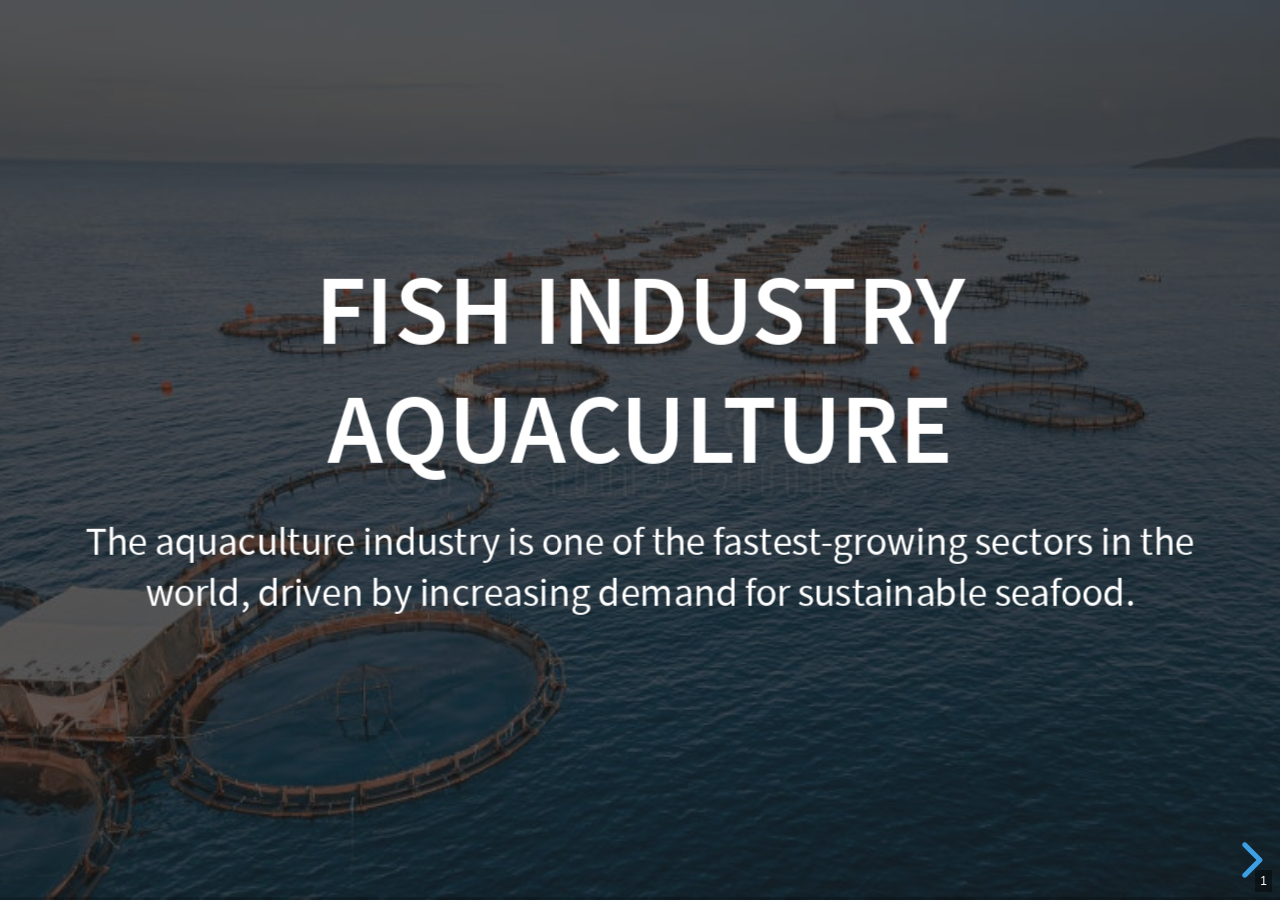
==== index.html @ e4444623 "Deploying to gh-pages from @ AASanchezA/aquaculture-industry-lightning-talk@790b22c3489206815e1333be" ====
<!doctype html>
<html lang="en">
  <head>
    <meta charset="utf-8" />
    <meta name="viewport" content="width=device-width, initial-scale=1.0, maximum-scale=1.0, user-scalable=no" />

    <title>reveal-md</title>
    <link rel="shortcut icon" href="./favicon.ico" />
    <link rel="stylesheet" href="./dist/reset.css" />
    <link rel="stylesheet" href="./dist/reveal.css" />
    <link rel="stylesheet" href="./dist/theme/black.css" id="theme" />
    <link rel="stylesheet" href="./css/highlight/base16/zenburn.css" />

    <link rel="stylesheet" href="./_assets/style.css" />
  </head>
  <body>
    <div class="reveal">
      <div class="slides">
        <section data-markdown data-separator="\r?\n---\r?\n" data-separator-vertical="\r?\n----\r?\n">
          <textarea data-template>
            

# Fish Industry Aquaculture

<!-- .slide: data-background="img/background-title.jpg" data-background-opacity="0.3" -->

The aquaculture industry is one of the fastest-growing sectors in the world, driven by increasing demand for sustainable seafood.

Note: Welcome the audience and introduce the topic of aquaculture growth.

---

## My Background: The FishScan Project

<div style="display: flex; align-items: center; justify-content: space-around;">
  <img src="https://web.archive.org/web/20141217042105im_/http://fishscanproject.com/var/ezwebin_site/storage/images/media/eu-prosjektweb/fishscan3/final-meeting/120514-1-eng-GB/Final-meeting_large.jpg" alt="FishScan Project Team" width="300">
  <img src="img/rigsetup.png" alt="Underwater Rig Setup" width="150">
</div>

- **Innovation:** Transitioned from manual sampling to **Automated 3D Biomass Estimation**.
- **Sensor Fusion:** Combined **Time-of-Flight (TOF) depth data** with **2D CCD intensity** to solve depth-invariance.
- **Challenges:** Engineered solutions for articulated deformations, viewpoint variations, and underwater occlusions.
- **Impact:** Focused on the critical industry need for precise pre-harvest size distribution (essential for **80% of sales**).

Note: My work involved building a multi-stage pipeline: Fish Detection → Contour Extraction → Volume-Biomass Estimation, utilizing Deformable Part Models (DPM) for aquatic species.

---

## Current State of the Sector

<!-- .slide: data-background="img/background-current-state.jpg" data-background-opacity="0.2" -->

- Crucial component for sustainable seafood.
- Minimizes environmental impact.
- Faces challenges: disease outbreaks, feed costs, environmental concerns.

Note: Highlight the critical role of aquaculture as an alternative to wild-caught fish.

---

## Companies and Technologies

Summary of leading companies and technologies in the space:

- [**Stingray**](https://www.stingray.no): AI-guided laser sea lice removal and monitoring.
- [**Tidal**](https://www.tidalx.ai): AI-driven feed optimization and underwater robotics.
- [**Aquabyte**](https://www.aquabyte.ai): AI-powered underwater monitoring and analytics.
- [**OptoScale**](https://optoscale.no): Real-time biomass and welfare monitoring via the Bioscope.

Note: These companies represent the forefront of digital transformation in aquaculture.

---

## Stingray

<video data-autoplay loop muted width="100%" height="300px">
  <source src="https://stingrayonline.no/assets/bg-large-DDQn_ZKe.mp4" type="video/mp4">
</video>

<a href="https://www.stingray.no/en/technology/" target="_blank">Discover Stingray Technology</a>

- **Laser Sea Lice Removal:** Identifying parasites in real-time and firing laser pulses to kill them without harming the fish.
- **Real-time AI:** Stereo camera vision identifies parasites in milliseconds.
- **24/7 Monitoring:** Tracks biomass and welfare via Stingray Online.

Note: Stingray takes a direct, active approach to pest control using robotics and lasers, shifting from passive monitoring to active intervention.

---

## Tidal (Alphabet's X)

<div style="display: flex; align-items: center; justify-content: space-between;">
  <div style="flex: 1.5; text-align: left;">
    <video data-autoplay loop muted width="100%" height="auto">
      <source src="https://cdn.prod.website-files.com/66268f7920153766c84384ba/662c17d5b7209e4591a5b1b3_color-fish-trim3-transcode.mp4" type="video/mp4">
    </video>
    <iframe data-src="https://cdn.prod.website-files.com/66268f7920153766c84384ba/662dceab74811b48b7482b9e_fish-detection-without-fish-bg.svg" width="100%" height="200px"></iframe>
  </div>
  <div style="flex: 1; padding-left: 20px; font-size: 0.8em; text-align: left;">
    <ul>
      <li><strong>Autonomous Feeding:</strong> AI-driven optimization to reduce waste.</li>
      <li><strong>Biomass Estimation:</strong> Continuous, real-time growth monitoring.</li>
      <li><strong>Sea Lice Detection:</strong> Automated health tracking.</li>
    </ul>
  </div>
</div>

Note: Tidal was incubated at Alphabet's X and focuses on using advanced robotics and AI to reduce the environmental impact of fish farming through optimized feeding.

---

## Aquabyte

<div style="display: flex; align-items: flex-start; justify-content: space-between;">
  <div style="flex: 1.5; text-align: left;">
    <video data-autoplay loop muted width="100%" height="auto">
      <source src="https://rsgjqecbrdknpbviteei.supabase.co/storage/v1/object/public/supabase-payload/media/homepage-new-video.mp4" type="video/mp4">
    </video>
    <a href="https://www.aquabyte.ai/categories/our-solution" target="_blank">Discover Aquabyte Technology</a>
  </div>
  <div style="flex: 1; padding-left: 20px; font-size: 0.7em; text-align: left;">
    <p><strong>Product:</strong> Hammerhead Camera & AI Platform</p>
    <ul>
      <li><strong>Technology:</strong> Captures 1M+ images daily, self-cleaning hardware.</li>
      <li><strong>AI Features:</strong> Sea lice counting, biomass estimation, welfare monitoring.</li>
      <li><strong>Hardware:</strong> 
        <ul>
          <li>Hammerhead Camera: Underwater unit.</li>
          <li>Cabinet: Pen-side cloud gateway.</li>
          <li>Winch: Remote repositioning.</li>
        </ul>
      </li>
    </ul>
  </div>
</div>

Note: Aquabyte uses hardware-software integration. Their Hammerhead camera connects to cloud ML to provide actionable insights without manual handling. The hardware is designed for extreme underwater conditions with self-cleaning technology.

---

## OptoScale

<div style="display: flex; align-items: flex-start; justify-content: space-between;">
  <div style="flex: 1.5; text-align: left;">
    <video data-autoplay loop muted width="100%" height="auto">
      <source src="https://optoscale.no/wp-content/uploads/2021/08/optoscale_banner_web_v01_1_2.mp4" type="video/mp4">
    </video>
  </div>
  <div style="flex: 1; padding-left: 20px; font-size: 0.7em; text-align: left;">
    <img src="https://optoscale.no/wp-content/uploads/2021/08/BioScope-Transparent-800px-ref.png" alt="BioScope Hardware" width="300">
  </div>
</div>

<a href="https://optoscale.no/how-it-works/?lang=en" target="_blank">Discover OptoScale Technology</a>

- **Biomass Estimation:** Automating weight and growth tracking.
- **Sea Lice Counting:** Accurately measuring infestation levels.
- **Welfare Assessments:** Monitoring respiration and swimming behavior.

Note: The Bioscope hardware is designed to capture tens of thousands of images daily for comprehensive health tracking without manual handling.

---

## Technologies and Options for Growth

<div style="display: flex; align-items: center; justify-content: space-between;">
  <div style="flex: 1.5; text-align: left;">
    <iframe src="https://ourworldindata.org/grapher/aquaculture-farmed-fish-production?tab=map" loading="lazy" style="width: 100%; height: 500px; border: 0px none;" allow="web-share; clipboard-write"></iframe>
    <small>Source: <a href="https://ourworldindata.org/fish-and-overfishing" target="_blank">Our World in Data</a></small>
  </div>
  <div style="flex: 1; padding-left: 20px; font-size: 0.8em; text-align: left;">
    <ul>
      <li><strong>Role of computer vision:</strong> Addressing challenges of scale and sustainability.</li>
      <li><strong>Innovative solutions:</strong> Driving continued, efficient growth.</li>
      <li><strong>Long-term impact:</strong> Ensuring the viability of the industry.</li>
    </ul>
  </div>
</div>

Note: Emphasize that innovation is not just for efficiency but for long-term survival.

---

## Conclusion

<!-- .slide: data-background="img/background-conclusion.jpg" data-background-opacity="0.2" -->

The fish industry aquaculture sector is at a crossroads where technology like computer vision will be the key to sustainable growth.

Note: Summarize the main points and call for continued innovation.

          </textarea>
        </section>
      </div>
    </div>

    <script src="./dist/reveal.js"></script>

    <script src="./mermaid/dist/mermaid.min.js"></script>

    <script src="./plugin/markdown/markdown.js"></script>
    <script src="./plugin/highlight/highlight.js"></script>
    <script src="./plugin/zoom/zoom.js"></script>
    <script src="./plugin/notes/notes.js"></script>
    <script src="./plugin/math/math.js"></script>
    <script>
      function extend() {
        var target = {};
        for (var i = 0; i < arguments.length; i++) {
          var source = arguments[i];
          for (var key in source) {
            if (source.hasOwnProperty(key)) {
              target[key] = source[key];
            }
          }
        }
        return target;
      }

      // default options to init reveal.js
      var defaultOptions = {
        controls: true,
        progress: true,
        history: true,
        center: true,
        transition: 'default', // none/fade/slide/convex/concave/zoom
        slideNumber: true,
        highlight: {
          highlightOnLoad: false
        },
        plugins: [
          RevealMarkdown,
          RevealHighlight,
          RevealZoom,
          RevealNotes,
          RevealMath
        ]
      };

      // options from URL query string
      var queryOptions = Reveal().getQueryHash() || {};

      var options = extend(defaultOptions, {"_":["slides.md"],"static":"dist"}, queryOptions);
    </script>


    <script>
      Reveal.initialize(options);
      Reveal.addEventListener('ready', function (event) {
        const blocks = Reveal.getRevealElement().querySelectorAll('pre code:not(.mermaid)');
        const hlp = Reveal.getPlugin('highlight');
        blocks.forEach(hlp.highlightBlock);
      });
    </script>

    <script>
      const mermaidOptions = extend({ startOnLoad: false }, {});
      mermaid.startOnLoad = false;
      mermaid.initialize(mermaidOptions);
      const cb = function (event) {
        mermaid.init(mermaidOptions, '.stack.present > .present pre code.mermaid');
        mermaid.init(mermaidOptions, '.slides > .present:not(.stack) pre code.mermaid');
      }
      Reveal.addEventListener('ready', cb);
      Reveal.addEventListener('slidetransitionend', cb);
    </script>
  </body>
</html>
---- dist/theme/black.css ----
/**
 * Black theme for reveal.js. This is the opposite of the 'white' theme.
 *
 * By Hakim El Hattab, http://hakim.se
 */
@import url(./fonts/source-sans-pro/source-sans-pro.css);
section.has-light-background, section.has-light-background h1, section.has-light-background h2, section.has-light-background h3, section.has-light-background h4, section.has-light-background h5, section.has-light-background h6 {
  color: #222;
}

/*********************************************
 * GLOBAL STYLES
 *********************************************/
:root {
  --r-background-color: #191919;
  --r-main-font: Source Sans Pro, Helvetica, sans-serif;
  --r-main-font-size: 42px;
  --r-main-color: #fff;
  --r-block-margin: 20px;
  --r-heading-margin: 0 0 20px 0;
  --r-heading-font: Source Sans Pro, Helvetica, sans-serif;
  --r-heading-color: #fff;
  --r-heading-line-height: 1.2;
  --r-heading-letter-spacing: normal;
  --r-heading-text-transform: uppercase;
  --r-heading-text-shadow: none;
  --r-heading-font-weight: 600;
  --r-heading1-text-shadow: none;
  --r-heading1-size: 2.5em;
  --r-heading2-size: 1.6em;
  --r-heading3-size: 1.3em;
  --r-heading4-size: 1em;
  --r-code-font: monospace;
  --r-link-color: #42affa;
  --r-link-color-dark: #068de9;
  --r-link-color-hover: #8dcffc;
  --r-selection-background-color: rgba(66, 175, 250, 0.75);
  --r-selection-color: #fff;
  --r-overlay-element-bg-color: 240, 240, 240;
  --r-overlay-element-fg-color: 0, 0, 0;
}

.reveal-viewport {
  background: #191919;
  background-color: var(--r-background-color);
}

.reveal {
  font-family: var(--r-main-font);
  font-size: var(--r-main-font-size);
  font-weight: normal;
  color: var(--r-main-color);
}

.reveal ::selection {
  color: var(--r-selection-color);
  background: var(--r-selection-background-color);
  text-shadow: none;
}

.reveal ::-moz-selection {
  color: var(--r-selection-color);
  background: var(--r-selection-background-color);
  text-shadow: none;
}

.reveal .slides section,
.reveal .slides section > section {
  line-height: 1.3;
  font-weight: inherit;
}

/*********************************************
 * HEADERS
 *********************************************/
.reveal h1,
.reveal h2,
.reveal h3,
.reveal h4,
.reveal h5,
.reveal h6 {
  margin: var(--r-heading-margin);
  color: var(--r-heading-color);
  font-family: var(--r-heading-font);
  font-weight: var(--r-heading-font-weight);
  line-height: var(--r-heading-line-height);
  letter-spacing: var(--r-heading-letter-spacing);
  text-transform: var(--r-heading-text-transform);
  text-shadow: var(--r-heading-text-shadow);
  word-wrap: break-word;
}

.reveal h1 {
  font-size: var(--r-heading1-size);
}

.reveal h2 {
  font-size: var(--r-heading2-size);
}

.reveal h3 {
  font-size: var(--r-heading3-size);
}

.reveal h4 {
  font-size: var(--r-heading4-size);
}

.reveal h1 {
  text-shadow: var(--r-heading1-text-shadow);
}

/*********************************************
 * OTHER
 *********************************************/
.reveal p {
  margin: var(--r-block-margin) 0;
  line-height: 1.3;
}

/* Remove trailing margins after titles */
.reveal h1:last-child,
.reveal h2:last-child,
.reveal h3:last-child,
.reveal h4:last-child,
.reveal h5:last-child,
.reveal h6:last-child {
  margin-bottom: 0;
}

/* Ensure certain elements are never larger than the slide itself */
.reveal img,
.reveal video,
.reveal iframe {
  max-width: 95%;
  max-height: 95%;
}

.reveal strong,
.reveal b {
  font-weight: bold;
}

.reveal em {
  font-style: italic;
}

.reveal ol,
.reveal dl,
.reveal ul {
  display: inline-block;
  text-align: left;
  margin: 0 0 0 1em;
}

.reveal ol {
  list-style-type: decimal;
}

.reveal ul {
  list-style-type: disc;
}

.reveal ul ul {
  list-style-type: square;
}

.reveal ul ul ul {
  list-style-type: circle;
}

.reveal ul ul,
.reveal ul ol,
.reveal ol ol,
.reveal ol ul {
  display: block;
  margin-left: 40px;
}

.reveal dt {
  font-weight: bold;
}

.reveal dd {
  margin-left: 40px;
}

.reveal blockquote {
  display: block;
  position: relative;
  width: 70%;
  margin: var(--r-block-margin) auto;
  padding: 5px;
  font-style: italic;
  background: rgba(255, 255, 255, 0.05);
  box-shadow: 0px 0px 2px rgba(0, 0, 0, 0.2);
}

.reveal blockquote p:first-child,
.reveal blockquote p:last-child {
  display: inline-block;
}

.reveal q {
  font-style: italic;
}

.reveal pre {
  display: block;
  position: relative;
  width: 90%;
  margin: var(--r-block-margin) auto;
  text-align: left;
  font-size: 0.55em;
  font-family: var(--r-code-font);
  line-height: 1.2em;
  word-wrap: break-word;
  box-shadow: 0px 5px 15px rgba(0, 0, 0, 0.15);
}

.reveal code {
  font-family: var(--r-code-font);
  text-transform: none;
  tab-size: 2;
}

.reveal pre code {
  display: block;
  padding: 5px;
  overflow: auto;
  max-height: 400px;
  word-wrap: normal;
}

.reveal .code-wrapper {
  white-space: normal;
}

.reveal .code-wrapper code {
  white-space: pre;
}

.reveal table {
  margin: auto;
  border-collapse: collapse;
  border-spacing: 0;
}

.reveal table th {
  font-weight: bold;
}

.reveal table th,
.reveal table td {
  text-align: left;
  padding: 0.2em 0.5em 0.2em 0.5em;
  border-bottom: 1px solid;
}

.reveal table th[align=center],
.reveal table td[align=center] {
  text-align: center;
}

.reveal table th[align=right],
.reveal table td[align=right] {
  text-align: right;
}

.reveal table tbody tr:last-child th,
.reveal table tbody tr:last-child td {
  border-bottom: none;
}

.reveal sup {
  vertical-align: super;
  font-size: smaller;
}

.reveal sub {
  vertical-align: sub;
  font-size: smaller;
}

.reveal small {
  display: inline-block;
  font-size: 0.6em;
  line-height: 1.2em;
  vertical-align: top;
}

.reveal small * {
  vertical-align: top;
}

.reveal img {
  margin: var(--r-block-margin) 0;
}

/*********************************************
 * LINKS
 *********************************************/
.reveal a {
  color: var(--r-link-color);
  text-decoration: none;
  transition: color 0.15s ease;
}

.reveal a:hover {
  color: var(--r-link-color-hover);
  text-shadow: none;
  border: none;
}

.reveal .roll span:after {
  color: #fff;
  background: var(--r-link-color-dark);
}

/*********************************************
 * Frame helper
 *********************************************/
.reveal .r-frame {
  border: 4px solid var(--r-main-color);
  box-shadow: 0 0 10px rgba(0, 0, 0, 0.15);
}

.reveal a .r-frame {
  transition: all 0.15s linear;
}

.reveal a:hover .r-frame {
  border-color: var(--r-link-color);
  box-shadow: 0 0 20px rgba(0, 0, 0, 0.55);
}

/*********************************************
 * NAVIGATION CONTROLS
 *********************************************/
.reveal .controls {
  color: var(--r-link-color);
}

/*********************************************
 * PROGRESS BAR
 *********************************************/
.reveal .progress {
  background: rgba(0, 0, 0, 0.2);
  color: var(--r-link-color);
}

/*********************************************
 * PRINT BACKGROUND
 *********************************************/
@media print {
  .backgrounds {
    background-color: var(--r-background-color);
  }
}
---- css/highlight/base16/zenburn.css ----
pre code.hljs {
  display: block;
  overflow-x: auto;
  padding: 1em
}
code.hljs {
  padding: 3px 5px
}
/*!
  Theme: Zenburn
  Author: elnawe
  License: ~ MIT (or more permissive) [via base16-schemes-source]
  Maintainer: @highlightjs/core-team
  Version: 2021.09.0
*/
/*
  WARNING: DO NOT EDIT THIS FILE DIRECTLY.

  This theme file was auto-generated from the Base16 scheme zenburn
  by the Highlight.js Base16 template builder.

  - https://github.com/highlightjs/base16-highlightjs
*/
/*
base00  #383838  Default Background
base01  #404040  Lighter Background (Used for status bars, line number and folding marks)
base02  #606060  Selection Background
base03  #6f6f6f  Comments, Invisibles, Line Highlighting
base04  #808080  Dark Foreground (Used for status bars)
base05  #dcdccc  Default Foreground, Caret, Delimiters, Operators
base06  #c0c0c0  Light Foreground (Not often used)
base07  #ffffff  Light Background (Not often used)
base08  #dca3a3  Variables, XML Tags, Markup Link Text, Markup Lists, Diff Deleted
base09  #dfaf8f  Integers, Boolean, Constants, XML Attributes, Markup Link Url
base0A  #e0cf9f  Classes, Markup Bold, Search Text Background
base0B  #5f7f5f  Strings, Inherited Class, Markup Code, Diff Inserted
base0C  #93e0e3  Support, Regular Expressions, Escape Characters, Markup Quotes
base0D  #7cb8bb  Functions, Methods, Attribute IDs, Headings
base0E  #dc8cc3  Keywords, Storage, Selector, Markup Italic, Diff Changed
base0F  #000000  Deprecated, Opening/Closing Embedded Language Tags, e.g. <?php ?>
*/
pre code.hljs {
  display: block;
  overflow-x: auto;
  padding: 1em
}
code.hljs {
  padding: 3px 5px
}
.hljs {
  color: #dcdccc;
  background: #383838
}
.hljs::selection,
.hljs ::selection {
  background-color: #606060;
  color: #dcdccc
}
/* purposely do not highlight these things */
.hljs-formula,
.hljs-params,
.hljs-property {
  
}
/* base03 - #6f6f6f -  Comments, Invisibles, Line Highlighting */
.hljs-comment {
  color: #6f6f6f
}
/* base04 - #808080 -  Dark Foreground (Used for status bars) */
.hljs-tag {
  color: #808080
}
/* base05 - #dcdccc -  Default Foreground, Caret, Delimiters, Operators */
.hljs-subst,
.hljs-punctuation,
.hljs-operator {
  color: #dcdccc
}
.hljs-operator {
  opacity: 0.7
}
/* base08 - Variables, XML Tags, Markup Link Text, Markup Lists, Diff Deleted */
.hljs-bullet,
.hljs-variable,
.hljs-template-variable,
.hljs-selector-tag,
.hljs-name,
.hljs-deletion {
  color: #dca3a3
}
/* base09 - Integers, Boolean, Constants, XML Attributes, Markup Link Url */
.hljs-symbol,
.hljs-number,
.hljs-link,
.hljs-attr,
.hljs-variable.constant_,
.hljs-literal {
  color: #dfaf8f
}
/* base0A - Classes, Markup Bold, Search Text Background */
.hljs-title,
.hljs-class .hljs-title,
.hljs-title.class_ {
  color: #e0cf9f
}
.hljs-strong {
  font-weight: bold;
  color: #e0cf9f
}
/* base0B - Strings, Inherited Class, Markup Code, Diff Inserted */
.hljs-code,
.hljs-addition,
.hljs-title.class_.inherited__,
.hljs-string {
  color: #5f7f5f
}
/* base0C - Support, Regular Expressions, Escape Characters, Markup Quotes */
/* guessing */
.hljs-built_in,
.hljs-doctag,
.hljs-quote,
.hljs-keyword.hljs-atrule,
.hljs-regexp {
  color: #93e0e3
}
/* base0D - Functions, Methods, Attribute IDs, Headings */
.hljs-function .hljs-title,
.hljs-attribute,
.ruby .hljs-property,
.hljs-title.function_,
.hljs-section {
  color: #7cb8bb
}
/* base0E - Keywords, Storage, Selector, Markup Italic, Diff Changed */
/* .hljs-selector-id, */
/* .hljs-selector-class, */
/* .hljs-selector-attr, */
/* .hljs-selector-pseudo, */
.hljs-type,
.hljs-template-tag,
.diff .hljs-meta,
.hljs-keyword {
  color: #dc8cc3
}
.hljs-emphasis {
  color: #dc8cc3;
  font-style: italic
}
/* base0F - Deprecated, Opening/Closing Embedded Language Tags, e.g. <?php ?> */
/*
  prevent top level .keyword and .string scopes
  from leaking into meta by accident
*/
.hljs-meta,
.hljs-meta .hljs-keyword,
.hljs-meta .hljs-string {
  color: #000000
}
/* for v10 compatible themes */
.hljs-meta .hljs-keyword,
.hljs-meta-keyword {
  font-weight: bold
}
---- _assets/style.css ----
.reveal {
  font-size: 32px;
}

.reveal h1 {
  font-size: 2.5em;
}

.reveal h2 {
  font-size: 1.6em;
}

.reveal ul, .reveal ol {
  font-size: 0.9em;
}
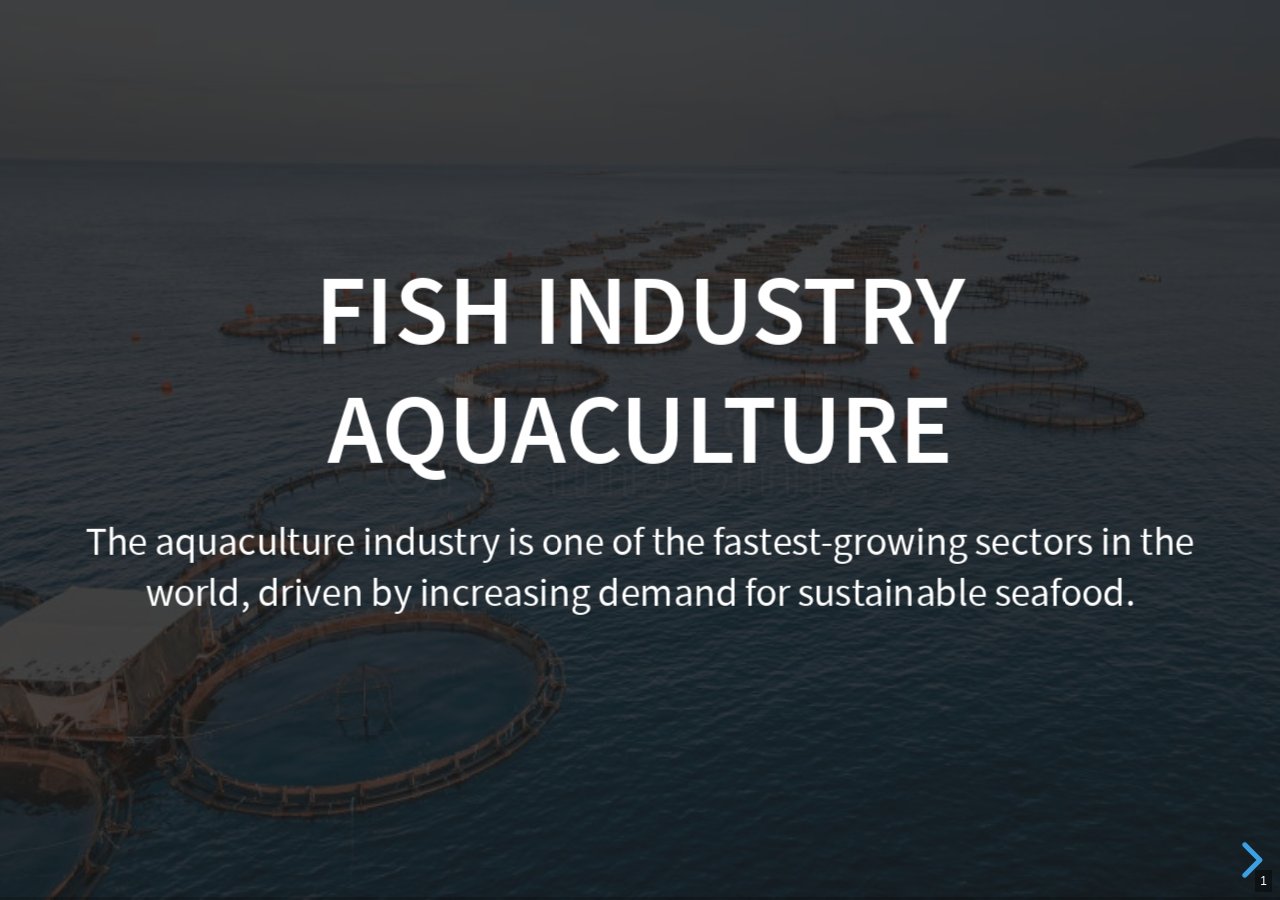
==== commit 22bdd3a0: "Deploying to gh-pages from @ AASanchezA/aquaculture-industry-lightning-talk@173ea3c9f5eef3b4f6b6604c" ====
--- a/index.html
+++ b/index.html
@@ -22,7 +22,7 @@
 
 # Fish Industry Aquaculture
 
-<!-- .slide: data-background="img/background-title.jpg" data-background-opacity="0.3" -->
+<!-- .slide: data-background="img/background-title.png" data-background-opacity="0.2" -->
 
 The aquaculture industry is one of the fastest-growing sectors in the world, driven by increasing demand for sustainable seafood.
 
@@ -48,7 +48,7 @@
 
 ## Current State of the Sector
 
-<!-- .slide: data-background="img/background-current-state.jpg" data-background-opacity="0.2" -->
+<!-- .slide: data-background="img/background-current-state.png" data-background-opacity="0.2" -->
 
 - Crucial component for sustainable seafood.
 - Minimizes environmental impact.
@@ -183,7 +183,7 @@
 
 ## Conclusion
 
-<!-- .slide: data-background="img/background-conclusion.jpg" data-background-opacity="0.2" -->
+<!-- .slide: data-background="img/background-conclusion.png" data-background-opacity="0.2" -->
 
 The fish industry aquaculture sector is at a crossroads where technology like computer vision will be the key to sustainable growth.
 
